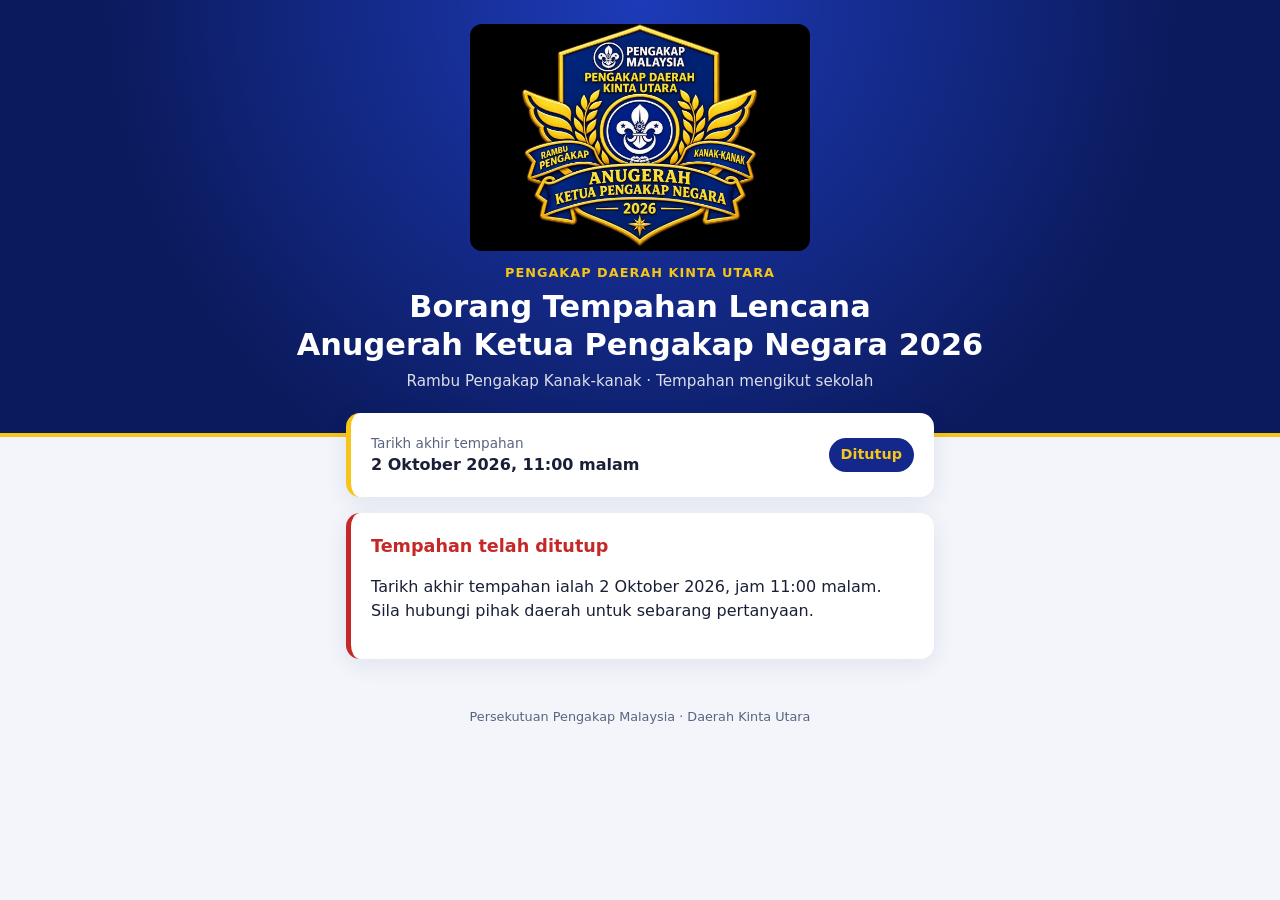
==== index.html @ 8bec2cb9 "Borang tempahan lencana AKPN 2026 untuk sekolah Borang web (nama sekolah, pemimpin, telefon, bilanga" ====
<!doctype html>
<html lang="ms">
<head>
  <meta charset="utf-8">
  <meta name="viewport" content="width=device-width, initial-scale=1">
  <title>Tempahan Lencana AKPN 2026</title>
  <meta name="description" content="Borang tempahan lencana Anugerah Ketua Pengakap Negara 2026 — Pengakap Daerah Kinta Utara">
  <link rel="icon" href="assets/lencana.jpg">
  <link rel="stylesheet" href="style.css">
</head>
<body>
  <header class="hero">
    <img src="assets/lencana.jpg" alt="Lencana Anugerah Ketua Pengakap Negara 2026" class="hero-img">
    <div class="hero-text">
      <p class="eyebrow">Pengakap Daerah Kinta Utara</p>
      <h1>Borang Tempahan Lencana<br>Anugerah Ketua Pengakap Negara 2026</h1>
      <p class="sub">Rambu Pengakap Kanak-kanak · Tempahan mengikut sekolah</p>
    </div>
  </header>

  <main class="wrap">
    <section class="card deadline" id="deadline">
      <div>
        <p class="label">Tarikh akhir tempahan</p>
        <p class="value">2 Oktober 2026, 11:00 malam</p>
      </div>
      <p class="countdown" id="countdown" aria-live="polite"></p>
    </section>

    <section class="card closed hidden" id="closed">
      <h2>Tempahan telah ditutup</h2>
      <p>Tarikh akhir tempahan ialah 2 Oktober 2026, jam 11:00 malam. Sila hubungi pihak daerah untuk sebarang pertanyaan.</p>
    </section>

    <form class="card" id="form" novalidate>
      <h2><span class="step">1</span> Maklumat sekolah</h2>

      <div class="field">
        <label for="sekolah">Nama sekolah</label>
        <input id="sekolah" name="sekolah" type="text" required maxlength="150" autocomplete="organization" placeholder="cth: SK Taman Rapat">
        <p class="err" data-for="sekolah"></p>
      </div>

      <div class="field">
        <label for="pemimpin">Nama pemimpin</label>
        <input id="pemimpin" name="pemimpin" type="text" required maxlength="120" autocomplete="name" placeholder="Nama penuh guru / pemimpin">
        <p class="err" data-for="pemimpin"></p>
      </div>

      <div class="field">
        <label for="telefon">No. telefon pemimpin</label>
        <input id="telefon" name="telefon" type="tel" required inputmode="tel" autocomplete="tel" placeholder="cth: 012-3456789">
        <p class="err" data-for="telefon"></p>
      </div>

      <div class="field">
        <label for="bilangan">Bilangan lencana</label>
        <input id="bilangan" name="bilangan" type="number" required min="1" max="1000" step="1" inputmode="numeric" placeholder="cth: 25">
        <p class="err" data-for="bilangan"></p>
      </div>

      <div class="total hidden" id="total">
        <span>Jumlah bayaran</span>
        <strong id="totalAmount">RM 0.00</strong>
      </div>

      <h2><span class="step">2</span> Buat bayaran</h2>
      <p class="hint">Sila buat pindahan wang ke akaun di bawah terlebih dahulu, kemudian muat naik resit.</p>

      <div class="bank">
        <div class="bank-row">
          <span class="k">Nama akaun</span>
          <span class="v" id="bankNama"></span>
        </div>
        <div class="bank-row">
          <span class="k">No. akaun</span>
          <span class="v acc">
            <span id="bankNo"></span>
            <button type="button" class="copy" id="copyBtn">Salin</button>
          </span>
        </div>
        <div class="bank-row">
          <span class="k">Bank</span>
          <span class="v" id="bankBank"></span>
        </div>
      </div>

      <h2><span class="step">3</span> Muat naik resit</h2>

      <div class="field">
        <label for="resit" class="drop" id="drop">
          <span class="drop-title" id="dropTitle">Pilih fail resit</span>
          <span class="drop-sub" id="dropSub">Gambar (JPG/PNG) atau PDF, maksimum 5 MB</span>
        </label>
        <input id="resit" name="resit" type="file" accept="image/*,application/pdf" required class="visually-hidden">
        <p class="err" data-for="resit"></p>
      </div>

      <label class="check">
        <input type="checkbox" id="sahkan" required>
        <span>Saya mengesahkan maklumat di atas adalah betul dan bayaran telah dibuat.</span>
      </label>
      <p class="err" data-for="sahkan"></p>

      <button type="submit" class="submit" id="submitBtn">Hantar tempahan</button>
      <p class="form-msg" id="formMsg" role="alert"></p>
    </form>

    <section class="card success hidden" id="success">
      <div class="tick" aria-hidden="true">✓</div>
      <h2>Tempahan berjaya!</h2>
      <p>Terima kasih. Tempahan anda telah diterima.</p>
      <dl class="summary" id="summary"></dl>
      <p class="hint">Sila simpan (screenshot) nombor rujukan ini untuk semakan.</p>
      <button type="button" class="submit secondary" id="againBtn">Buat tempahan lain</button>
    </section>
  </main>

  <footer class="foot">Persekutuan Pengakap Malaysia · Daerah Kinta Utara</footer>

  <script src="config.js"></script>
  <script src="script.js"></script>
</body>
</html>
---- style.css ----
:root {
  --navy: #13288a;
  --navy-deep: #0b1a5c;
  --gold: #f5c518;
  --gold-deep: #c99a00;
  --bg: #f3f5fb;
  --card: #ffffff;
  --text: #1a1f36;
  --muted: #5b6480;
  --line: #dde2f0;
  --danger: #c62828;
  --ok: #1b8a3a;
  --radius: 14px;
}

* { box-sizing: border-box; }

body {
  margin: 0;
  font-family: system-ui, -apple-system, "Segoe UI", Roboto, sans-serif;
  background: var(--bg);
  color: var(--text);
  line-height: 1.5;
}

.hero {
  background: radial-gradient(circle at 50% 0%, #1d3bb8 0%, var(--navy-deep) 70%);
  color: #fff;
  text-align: center;
  padding: 24px 16px 40px;
  border-bottom: 4px solid var(--gold);
}
.hero-img {
  width: 100%;
  max-width: 340px;
  border-radius: 12px;
  display: block;
  margin: 0 auto 12px;
}
.eyebrow {
  margin: 0;
  color: var(--gold);
  font-weight: 700;
  letter-spacing: .08em;
  text-transform: uppercase;
  font-size: .8rem;
}
.hero h1 {
  margin: 6px 0;
  font-size: clamp(1.25rem, 4.5vw, 1.9rem);
  line-height: 1.25;
}
.sub { margin: 0; opacity: .85; font-size: .95rem; }

.wrap {
  max-width: 620px;
  margin: -24px auto 0;
  padding: 0 16px 32px;
  position: relative;
}

.card {
  background: var(--card);
  border-radius: var(--radius);
  box-shadow: 0 6px 24px rgba(11, 26, 92, .08);
  padding: 20px;
  margin-bottom: 16px;
}

.deadline {
  display: flex;
  justify-content: space-between;
  align-items: center;
  gap: 12px;
  flex-wrap: wrap;
  border-left: 5px solid var(--gold);
}
.deadline .label { margin: 0; color: var(--muted); font-size: .85rem; }
.deadline .value { margin: 0; font-weight: 700; }
.countdown {
  margin: 0;
  background: var(--navy);
  color: var(--gold);
  font-weight: 700;
  padding: 6px 12px;
  border-radius: 999px;
  font-size: .9rem;
  font-variant-numeric: tabular-nums;
}

.closed { border-left: 5px solid var(--danger); }
.closed h2 { color: var(--danger); margin-top: 0; }

h2 {
  font-size: 1.1rem;
  margin: 24px 0 12px;
  display: flex;
  align-items: center;
  gap: 10px;
  color: var(--navy-deep);
}
form h2:first-child { margin-top: 0; }
.step {
  display: inline-grid;
  place-items: center;
  width: 28px;
  height: 28px;
  border-radius: 50%;
  background: var(--navy);
  color: var(--gold);
  font-size: .9rem;
  flex: none;
}

.field { margin-bottom: 14px; }
label { display: block; font-weight: 600; margin-bottom: 6px; font-size: .95rem; }
input[type="text"], input[type="tel"], input[type="number"] {
  width: 100%;
  padding: 12px 14px;
  font-size: 1rem;
  border: 1.5px solid var(--line);
  border-radius: 10px;
  background: #fff;
  color: var(--text);
  font-family: inherit;
}
input:focus { outline: none; border-color: var(--navy); box-shadow: 0 0 0 3px rgba(19, 40, 138, .15); }
.invalid input, input.invalid { border-color: var(--danger); }

.err { color: var(--danger); font-size: .85rem; margin: 4px 0 0; min-height: 0; }
.err:empty { display: none; }
.hint { color: var(--muted); font-size: .9rem; margin: 0 0 12px; }

.total {
  display: flex;
  justify-content: space-between;
  align-items: center;
  background: #fff8dc;
  border: 1.5px solid var(--gold);
  border-radius: 10px;
  padding: 12px 14px;
}
.total strong { font-size: 1.25rem; color: var(--navy-deep); }

.bank {
  background: var(--navy);
  color: #fff;
  border-radius: 12px;
  padding: 6px 16px;
}
.bank-row {
  display: flex;
  justify-content: space-between;
  gap: 12px;
  padding: 10px 0;
  border-bottom: 1px solid rgba(255, 255, 255, .15);
}
.bank-row:last-child { border-bottom: 0; }
.bank .k { opacity: .75; font-size: .85rem; flex: none; }
.bank .v { font-weight: 700; text-align: right; overflow-wrap: anywhere; }
.bank .acc { display: flex; align-items: center; gap: 8px; color: var(--gold); font-size: 1.1rem; letter-spacing: .04em; }
.copy {
  background: var(--gold);
  color: var(--navy-deep);
  border: 0;
  border-radius: 6px;
  padding: 4px 10px;
  font-weight: 700;
  font-size: .8rem;
  cursor: pointer;
  letter-spacing: 0;
}

.drop {
  border: 2px dashed var(--line);
  border-radius: 12px;
  padding: 22px 16px;
  text-align: center;
  cursor: pointer;
  background: #fafbff;
  transition: border-color .15s, background .15s;
}
.drop:hover, .drop.has-file { border-color: var(--navy); background: #eef1fd; }
.drop.invalid { border-color: var(--danger); }
.drop-title { display: block; font-weight: 700; color: var(--navy); overflow-wrap: anywhere; }
.drop-sub { display: block; font-weight: 400; color: var(--muted); font-size: .85rem; }

.visually-hidden {
  position: absolute !important;
  width: 1px; height: 1px;
  overflow: hidden;
  clip: rect(0 0 0 0);
  white-space: nowrap;
}

.check { display: flex; gap: 10px; align-items: flex-start; font-weight: 400; margin-top: 18px; }
.check input { width: 20px; height: 20px; margin: 2px 0 0; flex: none; accent-color: var(--navy); }

.submit {
  width: 100%;
  margin-top: 18px;
  padding: 14px;
  font-size: 1.05rem;
  font-weight: 700;
  border: 0;
  border-radius: 12px;
  background: var(--gold);
  color: var(--navy-deep);
  cursor: pointer;
  font-family: inherit;
}
.submit:hover { background: #ffd43b; }
.submit:disabled { opacity: .6; cursor: progress; }
.submit.secondary { background: var(--navy); color: #fff; }

.form-msg { margin: 10px 0 0; text-align: center; font-weight: 600; color: var(--danger); }
.form-msg:empty { display: none; }

.success { text-align: center; }
.tick {
  width: 64px; height: 64px;
  margin: 0 auto 8px;
  border-radius: 50%;
  background: var(--ok);
  color: #fff;
  font-size: 2rem;
  display: grid;
  place-items: center;
}
.success h2 { justify-content: center; margin-top: 0; }
.summary {
  text-align: left;
  background: var(--bg);
  border-radius: 10px;
  padding: 12px 16px;
  margin: 16px 0;
}
.summary div { display: flex; justify-content: space-between; gap: 12px; padding: 6px 0; border-bottom: 1px solid var(--line); }
.summary div:last-child { border-bottom: 0; }
.summary dt { color: var(--muted); }
.summary dd { margin: 0; font-weight: 700; text-align: right; overflow-wrap: anywhere; }
.summary .ref dd { color: var(--navy); font-size: 1.1rem; }

.hidden { display: none !important; }

.foot { text-align: center; color: var(--muted); font-size: .8rem; padding: 0 16px 32px; }

@media (max-width: 520px) {
  .bank-row { flex-direction: column; gap: 2px; }
  .bank .v { text-align: left; }
}
.bank .acc span, .copy { white-space: nowrap; }
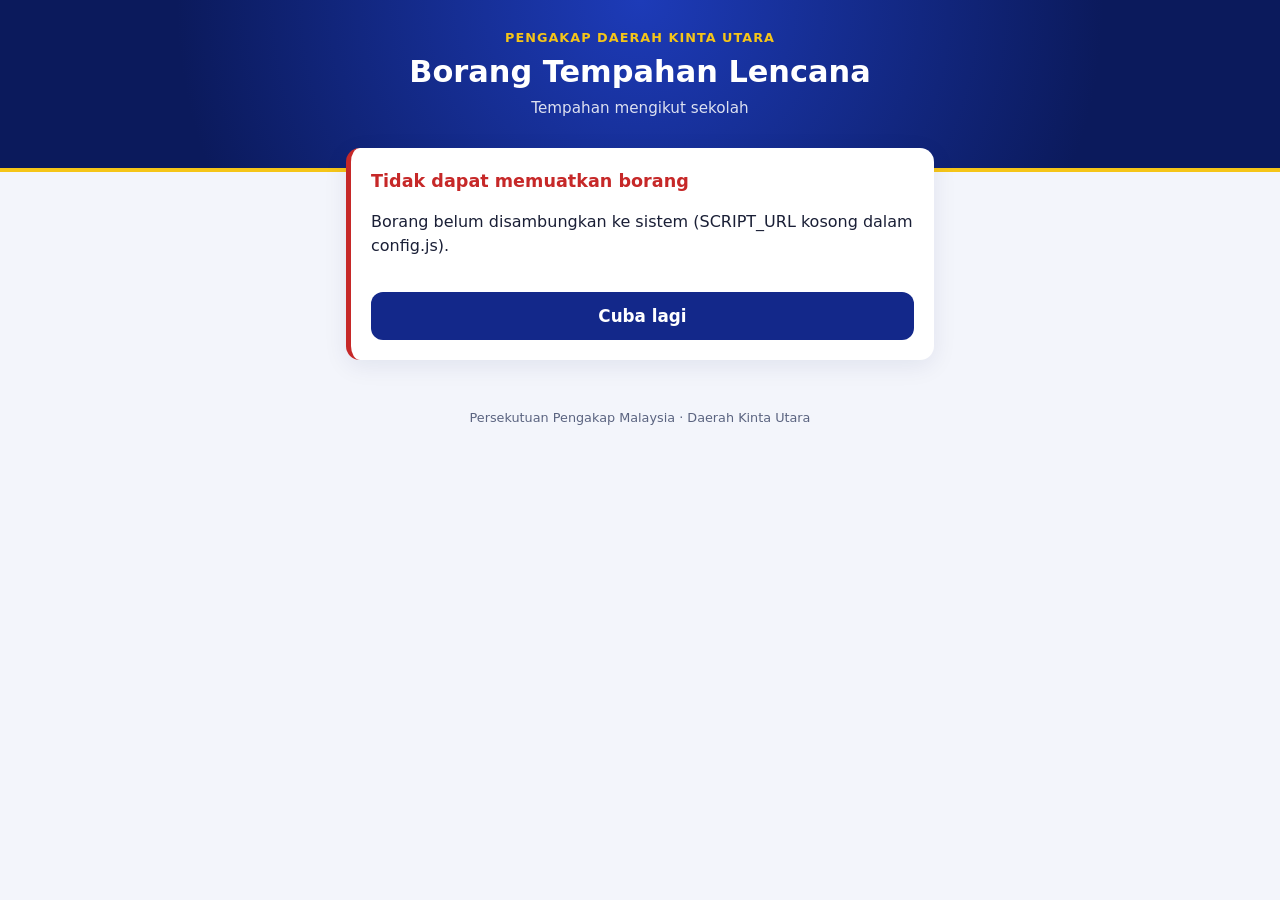
==== commit 34c25f10: "Sokong pelbagai lencana melalui Google Sheet, harga AKPN RM5 Senarai lencana (nama, harga, tarikh ak" ====
--- a/index.html
+++ b/index.html
@@ -3,36 +3,65 @@
 <head>
   <meta charset="utf-8">
   <meta name="viewport" content="width=device-width, initial-scale=1">
-  <title>Tempahan Lencana AKPN 2026</title>
-  <meta name="description" content="Borang tempahan lencana Anugerah Ketua Pengakap Negara 2026 — Pengakap Daerah Kinta Utara">
+  <title>Tempahan Lencana Pengakap</title>
+  <meta name="description" content="Borang tempahan lencana untuk sekolah — Pengakap Daerah Kinta Utara">
   <link rel="icon" href="assets/lencana.jpg">
   <link rel="stylesheet" href="style.css">
 </head>
 <body>
   <header class="hero">
-    <img src="assets/lencana.jpg" alt="Lencana Anugerah Ketua Pengakap Negara 2026" class="hero-img">
-    <div class="hero-text">
-      <p class="eyebrow">Pengakap Daerah Kinta Utara</p>
-      <h1>Borang Tempahan Lencana<br>Anugerah Ketua Pengakap Negara 2026</h1>
-      <p class="sub">Rambu Pengakap Kanak-kanak · Tempahan mengikut sekolah</p>
-    </div>
+    <p class="eyebrow">Pengakap Daerah Kinta Utara</p>
+    <h1>Borang Tempahan Lencana</h1>
+    <p class="sub">Tempahan mengikut sekolah</p>
   </header>
 
   <main class="wrap">
-    <section class="card deadline" id="deadline">
+    <section class="card status" id="loading">
+      <p>Memuatkan senarai lencana…</p>
+    </section>
+
+    <section class="card closed hidden" id="loadError">
+      <h2>Tidak dapat memuatkan borang</h2>
+      <p id="loadErrorMsg">Sila semak sambungan internet dan muat semula halaman.</p>
+      <button type="button" class="submit secondary" id="retryBtn">Cuba lagi</button>
+    </section>
+
+    <!-- Pilih lencana (dipaparkan jika ada lebih daripada satu) -->
+    <section class="hidden" id="chooser">
+      <h2 class="section-title">Pilih lencana untuk ditempah</h2>
+      <div class="badge-list" id="badgeList"></div>
+    </section>
+
+    <section class="card closed hidden" id="empty">
+      <h2>Tiada tempahan dibuka</h2>
+      <p>Buat masa ini tiada lencana yang dibuka untuk tempahan.</p>
+    </section>
+
+    <!-- Lencana dipilih -->
+    <section class="card badge-head hidden" id="badgeHead">
+      <img id="badgeImg" alt="" class="badge-img">
+      <div class="badge-info">
+        <h2 id="badgeName"></h2>
+        <p class="badge-desc" id="badgeDesc"></p>
+        <p class="badge-price"><strong id="badgePrice"></strong> seunit</p>
+      </div>
+      <button type="button" class="link hidden" id="changeBtn">← Tukar lencana</button>
+    </section>
+
+    <section class="card deadline hidden" id="deadline">
       <div>
         <p class="label">Tarikh akhir tempahan</p>
-        <p class="value">2 Oktober 2026, 11:00 malam</p>
+        <p class="value" id="deadlineText"></p>
       </div>
       <p class="countdown" id="countdown" aria-live="polite"></p>
     </section>
 
     <section class="card closed hidden" id="closed">
       <h2>Tempahan telah ditutup</h2>
-      <p>Tarikh akhir tempahan ialah 2 Oktober 2026, jam 11:00 malam. Sila hubungi pihak daerah untuk sebarang pertanyaan.</p>
+      <p>Tarikh akhir tempahan untuk lencana ini telah tamat. Sila hubungi pihak daerah untuk sebarang pertanyaan.</p>
     </section>
 
-    <form class="card" id="form" novalidate>
+    <form class="card hidden" id="form" novalidate>
       <h2><span class="step">1</span> Maklumat sekolah</h2>
 
       <div class="field">
@@ -59,13 +88,13 @@
         <p class="err" data-for="bilangan"></p>
       </div>
 
-      <div class="total hidden" id="total">
-        <span>Jumlah bayaran</span>
+      <div class="total">
+        <span>Jumlah bayaran <small id="totalCalc"></small></span>
         <strong id="totalAmount">RM 0.00</strong>
       </div>
 
       <h2><span class="step">2</span> Buat bayaran</h2>
-      <p class="hint">Sila buat pindahan wang ke akaun di bawah terlebih dahulu, kemudian muat naik resit.</p>
+      <p class="hint">Sila buat pindahan wang sebanyak <strong id="payAmount">jumlah di atas</strong> ke akaun di bawah terlebih dahulu, kemudian muat naik resit.</p>
 
       <div class="bank">
         <div class="bank-row">
@@ -90,7 +119,7 @@
       <div class="field">
         <label for="resit" class="drop" id="drop">
           <span class="drop-title" id="dropTitle">Pilih fail resit</span>
-          <span class="drop-sub" id="dropSub">Gambar (JPG/PNG) atau PDF, maksimum 5 MB</span>
+          <span class="drop-sub" id="dropSub"></span>
         </label>
         <input id="resit" name="resit" type="file" accept="image/*,application/pdf" required class="visually-hidden">
         <p class="err" data-for="resit"></p>
--- a/style.css
+++ b/style.css
@@ -27,15 +27,8 @@
   background: radial-gradient(circle at 50% 0%, #1d3bb8 0%, var(--navy-deep) 70%);
   color: #fff;
   text-align: center;
-  padding: 24px 16px 40px;
+  padding: 28px 16px 48px;
   border-bottom: 4px solid var(--gold);
-}
-.hero-img {
-  width: 100%;
-  max-width: 340px;
-  border-radius: 12px;
-  display: block;
-  margin: 0 auto 12px;
 }
 .eyebrow {
   margin: 0;
@@ -250,3 +243,57 @@
   .bank .v { text-align: left; }
 }
 .bank .acc span, .copy { white-space: nowrap; }
+
+.status p { margin: 0; text-align: center; color: var(--muted); }
+
+.section-title { margin: 0 0 12px; padding: 0 4px; }
+.badge-list { display: grid; gap: 12px; }
+.badge-card {
+  display: flex;
+  align-items: center;
+  gap: 14px;
+  width: 100%;
+  text-align: left;
+  font: inherit;
+  color: inherit;
+  background: var(--card);
+  border: 2px solid transparent;
+  border-radius: var(--radius);
+  box-shadow: 0 6px 24px rgba(11, 26, 92, .08);
+  padding: 12px;
+  cursor: pointer;
+}
+.badge-card:hover { border-color: var(--gold); }
+.badge-card img { width: 96px; height: 72px; object-fit: cover; border-radius: 10px; flex: none; background: var(--navy-deep); }
+.badge-card-info { display: flex; flex-direction: column; gap: 2px; min-width: 0; }
+.badge-card-info strong { color: var(--navy-deep); }
+.badge-card-desc { color: var(--muted); font-size: .9rem; }
+.badge-card-meta { font-size: .85rem; font-weight: 600; color: var(--navy); }
+.badge-card.is-closed { opacity: .6; }
+.badge-card.is-closed .badge-card-meta { color: var(--danger); }
+
+.badge-head { text-align: center; }
+.badge-img { width: 100%; max-width: 360px; border-radius: 12px; display: block; margin: 0 auto 12px; background: var(--navy-deep); }
+.badge-head h2 { justify-content: center; margin: 0 0 4px; font-size: 1.2rem; }
+.badge-desc { margin: 0; color: var(--muted); }
+.badge-desc:empty { display: none; }
+.badge-price { margin: 8px 0 0; }
+.badge-price strong { color: var(--navy); font-size: 1.15rem; }
+.link {
+  background: none;
+  border: 0;
+  color: var(--navy);
+  font: inherit;
+  font-weight: 600;
+  cursor: pointer;
+  margin-top: 10px;
+  padding: 4px;
+}
+.total small { color: var(--muted); font-weight: 400; }
+.total strong { white-space: nowrap; }
+#chooser .section-title {
+  background: var(--card);
+  border-radius: var(--radius);
+  box-shadow: 0 6px 24px rgba(11, 26, 92, .08);
+  padding: 14px 16px;
+}
